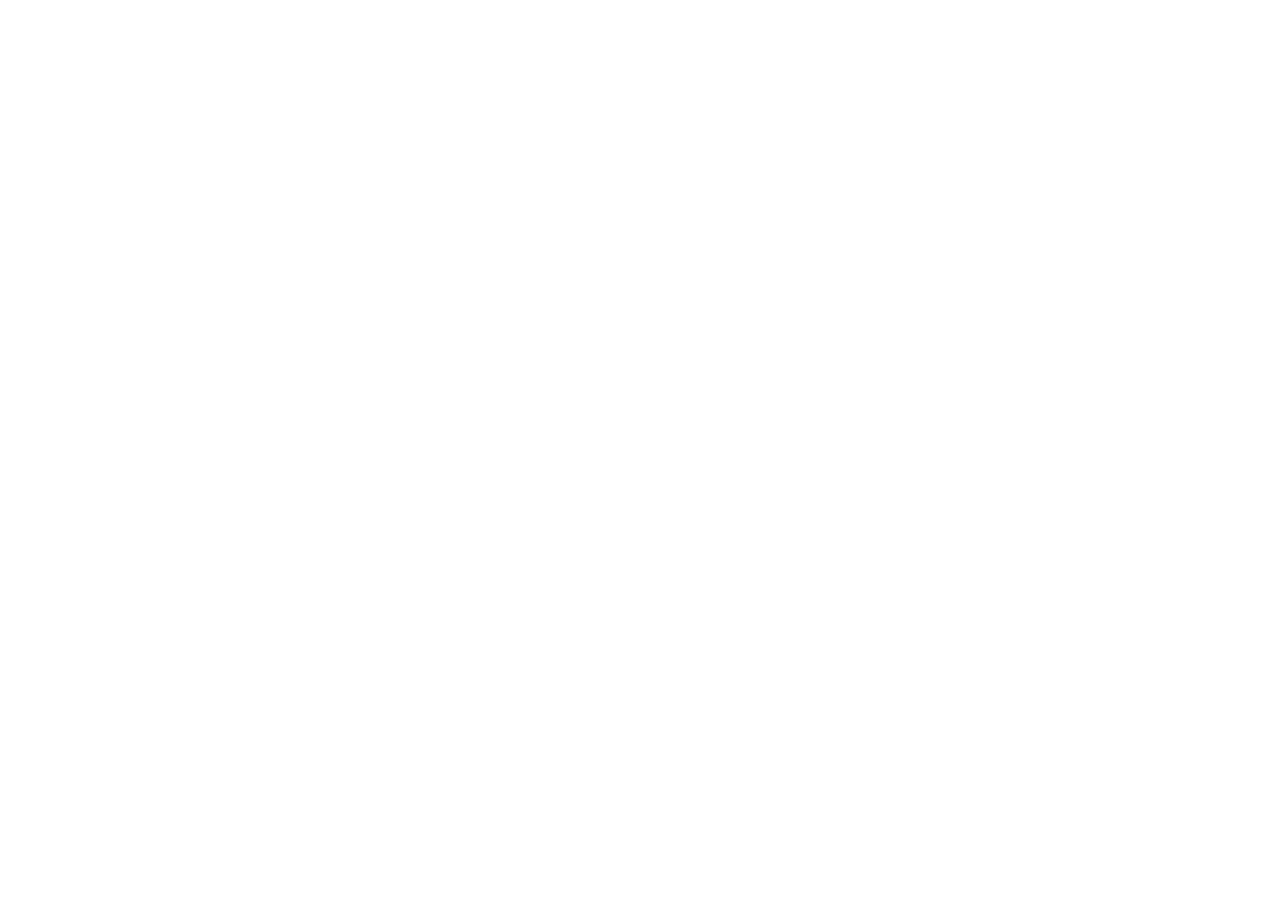
==== index.html @ 5a4bb755 "first project" ====
<!DOCTYPE html>
<html lang="en">
<head>
    <meta charset="UTF-8">
    <meta http-equiv="X-UA-Compatible" content="IE=edge">
    <meta name="viewport" content="width=device-width, initial-scale=1.0">
    <title>Document</title>
</head>
<body>
    
</body>
</html>
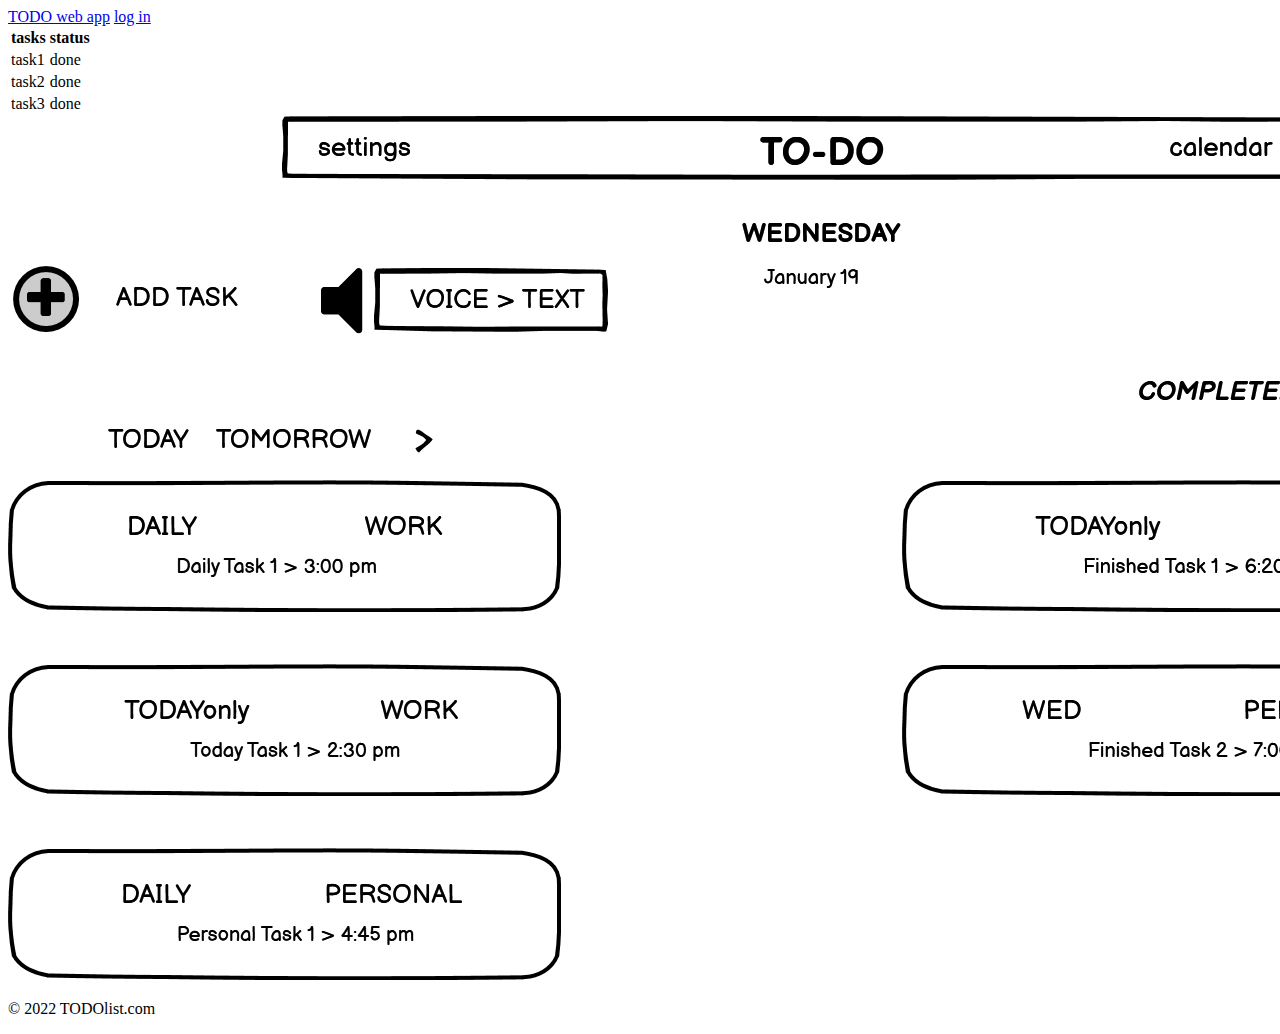
==== commit 3876b1d5: "todo project" ====
--- a/index.html
+++ b/index.html
@@ -7,6 +7,39 @@
     <title>Document</title>
 </head>
 <body>
+    <header>    
+    <nav>
+        <a href="https://todo.microsoft.com/tasks/">TODO web app</a>
+        <a href="/about.html">log in</a>
+    </nav>
+</header>
+<main>
+    <table>
+        <tr>
+            <th>tasks</th>
+            <th>status</th>
+        </tr>
+        <tr>
+            <td>task1</td>
+            <td>done</td>
+        </tr>
+        <tr>
+            <td>task2</td>
+            <td>done</td>
+        </tr>
+        <tr>
+            <td>task3</td>
+            <td>done</td>
+        </tr>
+    </table>
     
+    <img src="imges/TODOproject.png" alt="wireframe img">
+    </main>
+    
+    <footer>
+        <p>&copy; 2022 TODOlist.com</p>
+    </footer>
 </body>
+
+
 </html>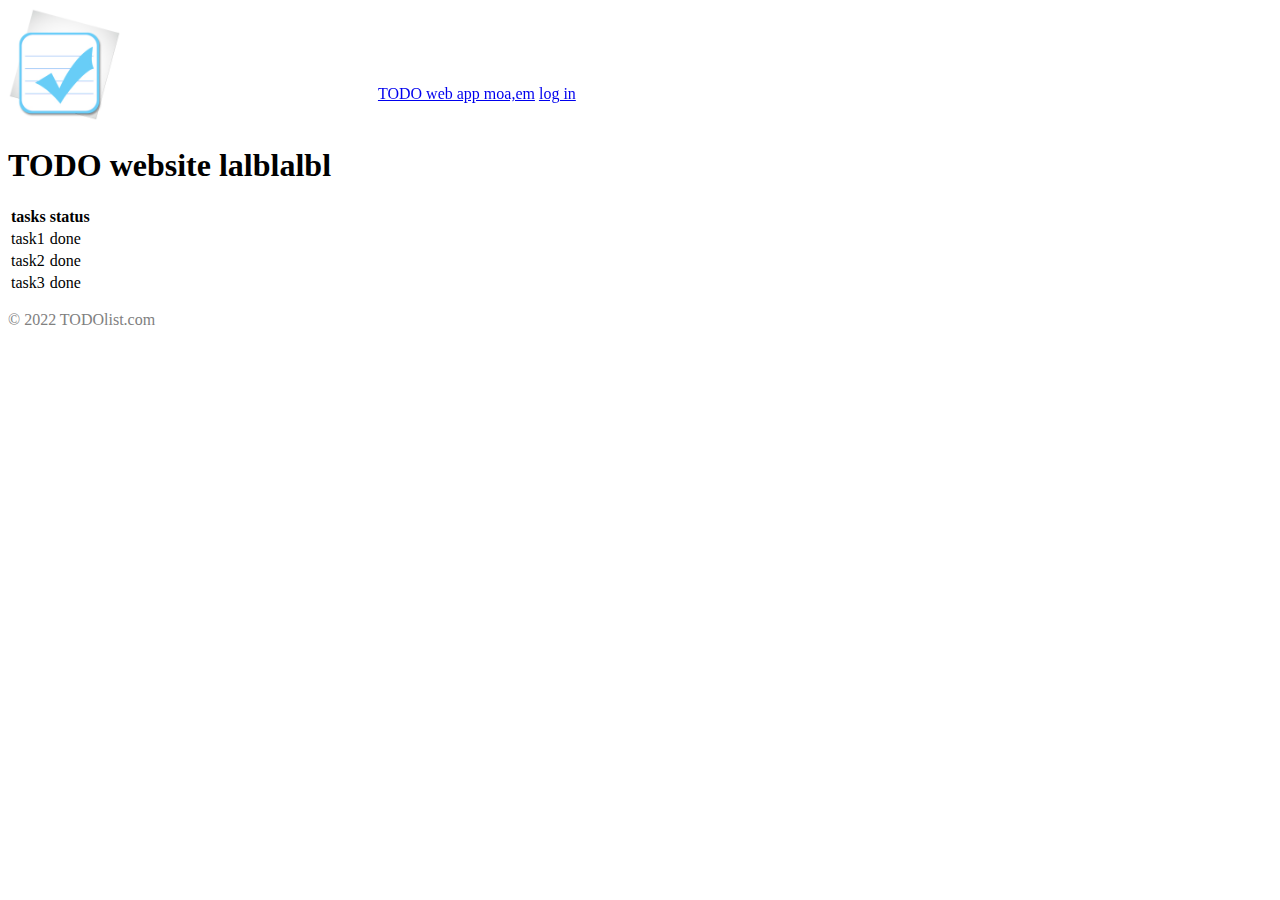
==== commit 028c603c: "style" ====
--- a/index.html
+++ b/index.html
@@ -1,19 +1,34 @@
 <!DOCTYPE html>
 <html lang="en">
 <head>
+    <link rel="stylesheet" href="style/index.css">
+    <script type="jssheet" src="js/app.js"></script>
     <meta charset="UTF-8">
     <meta http-equiv="X-UA-Compatible" content="IE=edge">
     <meta name="viewport" content="width=device-width, initial-scale=1.0">
     <title>Document</title>
+    <img class="img1" src="imges/yodosympol.jpg" >
+    <style>
+        img {
+        width: 2;
+        height: 2;
+        }
+        </style>
+    
 </head>
 <body>
-    <header>    
+    <header class="header">    
+        
     <nav>
-        <a href="https://todo.microsoft.com/tasks/">TODO web app</a>
+        <a href="https://todo.microsoft.com/tasks/">TODO web app   moa,em</a>
         <a href="/about.html">log in</a>
     </nav>
 </header>
 <main>
+    <style>
+       
+    </style>
+    <h1>TODO website lalblalbl</h1>
     <table>
         <tr>
             <th>tasks</th>
@@ -33,10 +48,9 @@
         </tr>
     </table>
     
-    <img src="imges/TODOproject.png" alt="wireframe img">
     </main>
-    
-    <footer>
+
+    <footer class="footer">
         <p>&copy; 2022 TODOlist.com</p>
     </footer>
 </body>
--- a/style/index.css
+++ b/style/index.css
@@ -0,0 +1,24 @@
+.img1 {
+    width: 3cm;
+    height: 3cm;
+}
+.header {
+    height: 5cm;
+   
+    display: flex;
+    align-items: center;
+    justify-content: space-between;
+    position: fixed;
+    top: 0px;
+    left: 10cm;
+    right: 0;
+    color: grey;
+  }
+  .footer{
+      color: grey;
+      position: static;
+      top: auto;
+      left: 0cm;
+      right: 0cm;
+
+  }